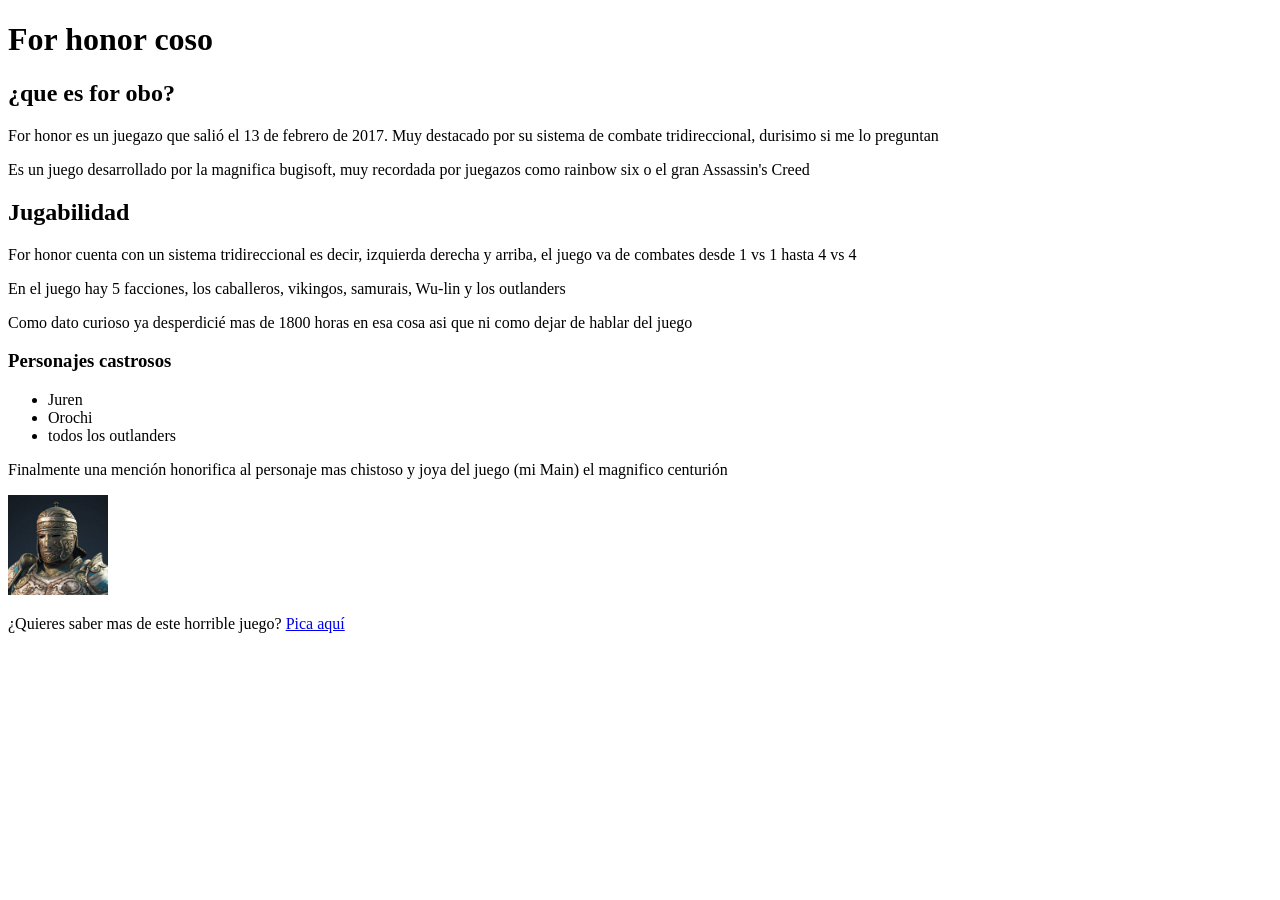
==== forobo.html @ e2a85429 "Actividad: Página de investigación con HTML" ====
<!DOCTYPE html>
<html lang="es">
<head>
    <meta charset="UTF-8">
    <meta name="viewport" content="width=device-width, initial-scale=1.0">
    <title>For Honor</title>
</head>
<body>
    <header>
        <h1>For honor coso</h1>
    </header>

    <section>
        <h2>¿que es for obo?</h2>
        
        <p>For honor es un juegazo que salió el 13 de febrero de 2017. Muy destacado por su sistema de combate tridireccional, durisimo si me lo preguntan</p>
        <p>Es un juego desarrollado por la magnifica bugisoft, muy recordada por juegazos como rainbow six o el gran Assassin's Creed</p>
        
    </section>

    <section>
        <h2>Jugabilidad</h2>


        <p>
            For honor cuenta con un sistema tridireccional es decir, izquierda derecha y arriba, el juego va de combates desde 1 vs 1 hasta 4 vs 4
        </p>
        <p>
            En el juego hay 5 facciones, los caballeros, vikingos, samurais, Wu-lin y los outlanders
        </p>
        <p>
            Como dato curioso ya desperdicié mas de 1800 horas en esa cosa asi que ni como dejar de hablar del juego 
        </p>




        
        <h3>Personajes castrosos</h3>
        <ul>
            <li>
                Juren
            </li>
            <li>
                Orochi
            </li>
            <li>
                todos los outlanders
            </li>
        </ul>



        <p>Finalmente una mención honorifica al personaje mas chistoso y joya del juego (mi Main) el magnifico centurión</p>
        <img width="100" height="100" src="images/cent.jpg" alt="Imagen del centurion romano de for honor">

        <p>¿Quieres saber mas de este horrible juego? <a href="https://es.wikipedia.org/wiki/For_Honor" target="_blank">Pica aquí</a></p>
    </section>

</body>
</html>
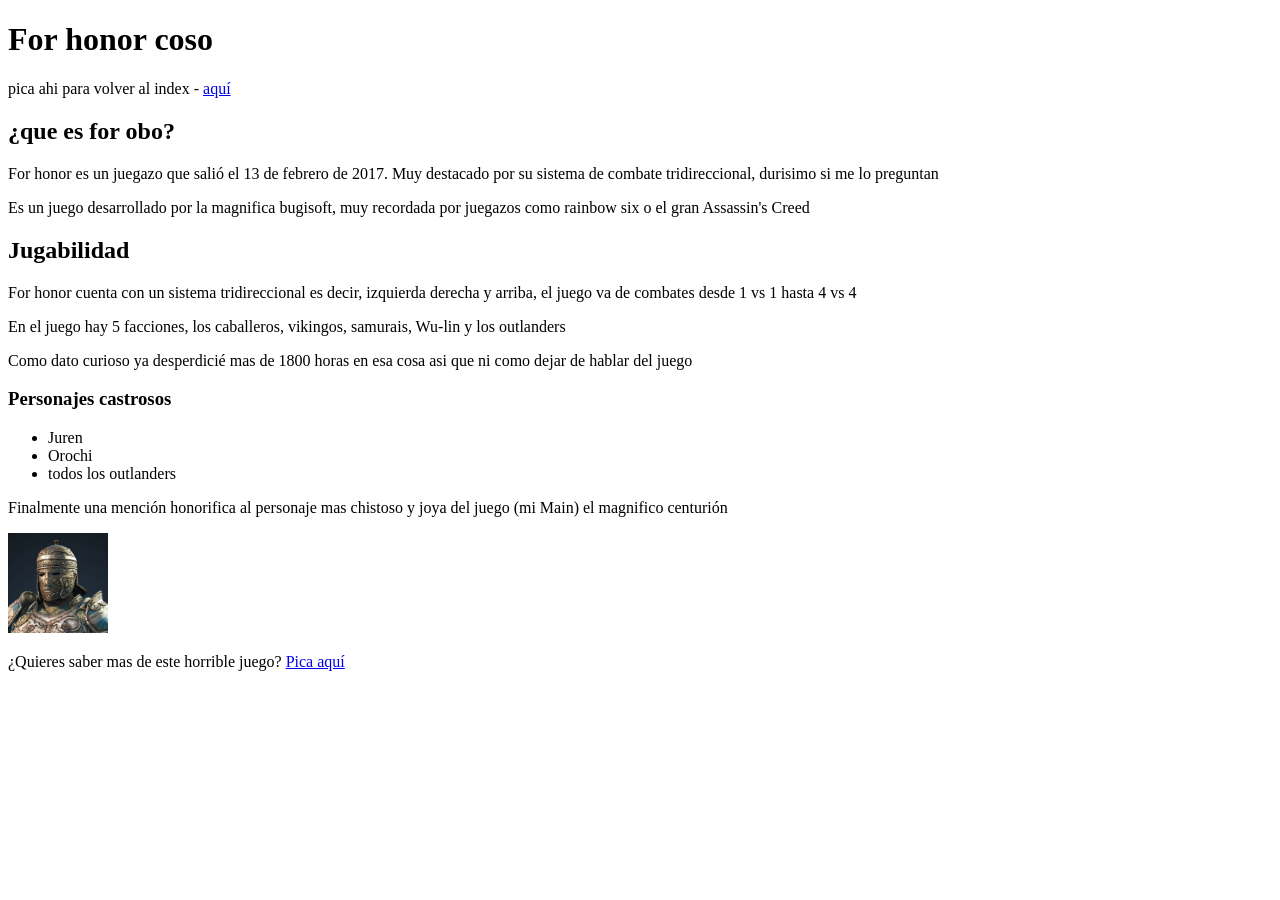
==== commit a9606f6f: "Actividad: Cuadrícula de imágenes con efecto Hover" ====
--- a/forobo.html
+++ b/forobo.html
@@ -8,6 +8,7 @@
 <body>
     <header>
         <h1>For honor coso</h1>
+        <p>pica ahi para volver al index - <a href="index.html"> aquí</a></p>
     </header>
 
     <section>
